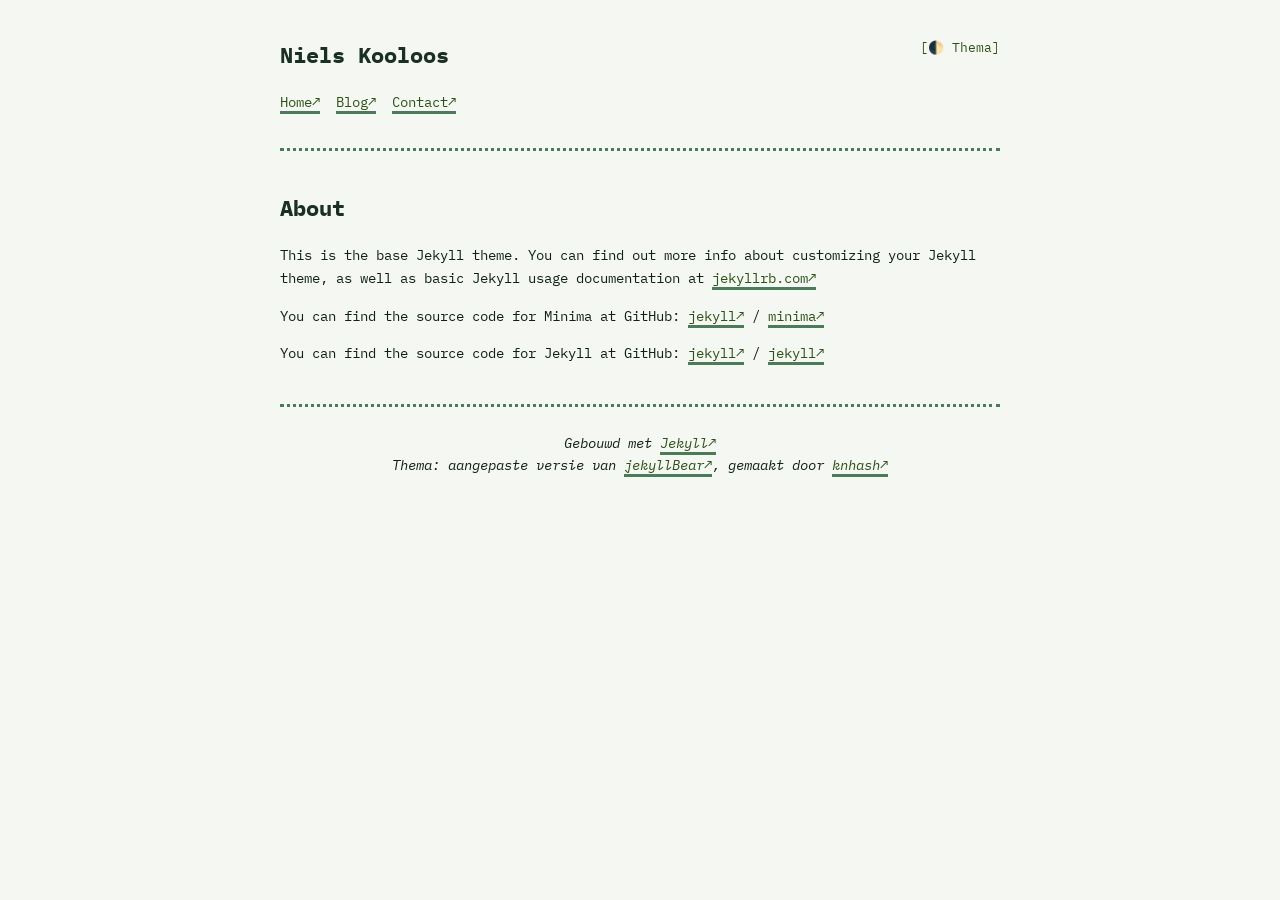
==== about/index.html @ 733a375f "Site" ====
<!DOCTYPE html><html lang="en" dir="ltr"><head><meta charset="UTF-8"><meta name="viewport" content="width=device-width, initial-scale=1.0"><meta http-equiv="X-UA-Compatible" content="ie=edge"><title>About | Niels Kooloos</title><meta name="description" content="Journalist bij BNR Nieuwsradio met liefde voor tech <3"><link rel="shortcut icon" href="/assets/puter.png" type="image/png"><link rel="icon" href="/assets/puter.png" type="image/png"><link rel="apple-touch-icon" href="/assets/puter.png"><link href='/feed.xml' rel='alternate' type='application/atom+xml'><link rel="canonical" href="/about/"><link rel="stylesheet" href="/assets/style.css"><body><main> <!DOCTYPE html><html lang="en" dir="ltr"><header> <button id="theme-toggle" aria-label="Toggle dark/light mode">[🌓 Thema]</button> <!-- header waar je op kan klikken om terug te komen bij home --> <a href="/" style="text-decoration: none; color: inherit;"><h2 class="title">Niels Kooloos</h2></a><div id="barbaar">Wow, light mode, echt?</div><!-- navigatiebalk --><nav><p> <a href="http://localhost:4000/">Home</a> <a href="http://localhost:4000/Blog/">Blog</a> <a href="http://localhost:4000/Contact/">Contact</a></p></nav><script> (function () { const saved = localStorage.getItem('theme'); if (saved) document.documentElement.setAttribute('data-theme', saved); document.getElementById('theme-toggle').addEventListener('click', function() { const current = document.documentElement.getAttribute('data-theme'); const effective = current || ( window.matchMedia('(prefers-color-scheme: dark)').matches ? 'dark' : 'light' ); const next = effective === 'dark' ? 'light' : 'dark'; document.documentElement.setAttribute('data-theme', next); localStorage.setItem('theme', next); }); })(); </script></header><article><h1>About</h1><p>This is the base Jekyll theme. You can find out more info about customizing your Jekyll theme, as well as basic Jekyll usage documentation at <a href="https://jekyllrb.com/">jekyllrb.com</a></p><p>You can find the source code for Minima at GitHub: <a href="https://github.com/jekyll">jekyll</a> / <a href="https://github.com/jekyll/minima">minima</a></p><p>You can find the source code for Jekyll at GitHub: <a href="https://github.com/jekyll">jekyll</a> / <a href="https://github.com/jekyll/jekyll">jekyll</a></p></article></main><footer class="bottom-footer"> <!-- <span class="mini-note">You've reached the end of the page. Good job!</span> --> <!--<nav class="sans"><hr><p><label class="menu-icon" for="menu-btn">Menu</label></p><ul class="site-nav"><li><a href="/">Home</a><li><a href="/blog">Blog</a><li><a href="/designs">Designs</a><li><a href="/about">About</a><li><a href="https://canisee.xyz" title="Confirm your vision functionality">[Can I See]</a></ul></nav>--> <i>Gebouwd met <a href="https://jekyllrb.com/">Jekyll</a> <br> Thema: aangepaste versie van <a href="https://github.com/knhash/jekyllBear" title="the art">jekyllBear</a>, gemaakt door <a href="https://knhash.in" title="the artist">knhash</a></i></footer>
---- assets/style.css ----
/* =============================================================================
   JEKYLL BEAR THEME - PINE FOREST AESTHETIC
   ============================================================================= */
/* =============================================================================
   FONTS & IMPORTS
   ============================================================================= */

@import url('https://fonts.googleapis.com/css2?family=IBM+Plex+Mono:ital,wght@0,100;0,200;0,300;0,400;0,500;0,600;0,700;1,100;1,200;1,300;1,400;1,500;1,600;1,700&display=swap');

/* =============================================================================
   CSS CUSTOM PROPERTIES (VARIABLES)
   ============================================================================= */

:root {
    /* Layout */
    --width: 720px;
    
    /* Typography */
    --font-main: 'IBM Plex Mono', monospace;
    --font-secondary: 'IBM Plex Mono', monospace;
    --font-monospace: 'IBM Plex Mono', monospace;
    --font-scale: 0.9em;
    
    /* Spacing */
    --spacing-xs: 5px;
    --spacing-sm: 10px;
    --spacing-md: 20px;
    --spacing-lg: 40px;
    --spacing-xl: 60px;
    
    /* Border radius */
    --radius-sm: 3px;
    --radius-md: 5px;
    
    /* Transitions */
    --transition-fast: 0.2s;
    --transition-normal: 0.3s;
    
    /* Z-index scale */
    --z-dropdown: 200;
    --z-modal: 1000;
    
    /* Pine Forest Theme Colors - Light Mode */
    --background-color: #F5F7F3; /* Light pine needle mist */
    --heading-color: #1A3025; /* Deep forest green */
    --text-color: #0F2018; /* Dark pine shadow */
    --link-color: #2D5016; /* Forest moss */
    --visited-color: #1E3A11; /* Deep woodland */
    --main-color: #4A7C59; /* Pine needle green */
    --code-background-color: #E8EDEA; /* Frosted pine */
    --code-color: #1A3025; /* Deep forest green */
    --blockquote-color: #7A9B85; /* Sage green */
    
    /* Interactive colors derived from theme */
    --hover-color: white;
    --border-color: var(--blockquote-color);
    --shadow-color: rgba(0, 0, 0, 0.18);
    
    /* Glow effects for interactive elements */
    --glow-color-light: rgba(45, 80, 22, 0.3);
    --glow-color-medium: rgba(45, 80, 22, 0.5);
}

/* Dark Mode Color Overrides */
@media (prefers-color-scheme: dark) {
    :root {
        --background-color: #0D1B12; /* Dark pine shadow */
        --heading-color: #C8D8CE; /* Light pine mist */
        --text-color: #E0EADE; /* Pale forest light */
        --link-color: #7AB069; /* Bright moss green */
        --visited-color: #9BC490; /* Light woodland */
        --main-color: #8BB899; /* Soft pine green */
        --code-background-color: #1A2B1F; /* Dark evergreen */
        --code-color: #C8D8CE; /* Light pine mist */
        --blockquote-color: #4A6B52; /* Forest undergrowth */
        
        /* Dark mode glow effects */
        --glow-color-light: rgba(122, 176, 105, 0.3);
        --glow-color-medium: rgba(122, 176, 105, 0.5);
    }
}

/* ==========================
Voor de theme toggle knop :) 
=============================*/

/* Manual override: always dark */
[data-theme="dark"] {
    --background-color: #0D1B12;
    --heading-color: #C8D8CE;
    --text-color: #E0EADE;
    --link-color: #7AB069;
    --visited-color: #9BC490;
    --main-color: #8BB899;
    --code-background-color: #1A2B1F;
    --code-color: #C8D8CE;
    --blockquote-color: #4A6B52;
    --glow-color-light: rgba(122, 176, 105, 0.3);
    --glow-color-medium: rgba(122, 176, 105, 0.5);
}

/* Manual override: always light */
[data-theme="light"] {
    --background-color: #F5F7F3;
    --heading-color: #1A3025;
    --text-color: #0F2018;
    --link-color: #2D5016;
    --visited-color: #1E3A11;
    --main-color: #4A7C59;
    --code-background-color: #E8EDEA;
    --code-color: #1A3025;
    --blockquote-color: #7A9B85;
    --glow-color-light: rgba(45, 80, 22, 0.3);
    --glow-color-medium: rgba(45, 80, 22, 0.5);
}

#theme-toggle {
    background: none;
    border: none;
    color: var(--link-color);
    font-family: var(--font-main);
    font-size: var(--font-scale);
    cursor: pointer;
    padding: 0;
    float: right;
}

#theme-toggle:hover {
    background-color: var(--main-color);
    color: var(--hover-color);
}

body, body * {
    transition: background-color 0.5s ease, color 0.5s ease, border-color 0.5s ease;
}

/* ==========================
Roast
=============================*/

#barbaar {
    position: fixed;
    bottom: 20px;
    right: 20px;
    font-family: var(--font-main);
    font-size: 0.8em;
    color: var(--text-color);
    opacity: 0;
    transition: opacity 0.5s ease;
    pointer-events: none;
}

[data-theme="light"] #barbaar {
    opacity: 1;
}

/* =============================================================================
   BASE STYLES
   ============================================================================= */

body {
    font-family: var(--font-secondary);
    font-size: var(--font-scale);
    margin: auto;
    padding: var(--spacing-md);
    max-width: var(--width);
    text-align: left;
    background-color: var(--background-color);
    word-wrap: break-word;
    overflow-wrap: break-word;
    line-height: 1.5;
    color: var(--text-color);
}

/* =============================================================================
   TYPOGRAPHY
   ============================================================================= */

h1, h2, h3, h4, h5, h6 {
    font-family: var(--font-main);
    color: var(--heading-color);
}

strong, b {
    color: var(--heading-color);
}

/* =============================================================================
   LINKS
   ============================================================================= */

a {
    color: var(--link-color);
    font-family: var(--font-main);
    cursor: pointer;
    text-decoration: none;
    border-bottom: 3px solid var(--main-color);
    transition: all var(--transition-fast) ease;
}

a:hover {
    background-color: var(--main-color);
    color: var(--hover-color);
    text-decoration: none;
}

a:visited {
    color: var(--visited-color);
}

/* External link marker */
a[href^="http"]:where(:not([href*="knhash.in/"])):not(:has(img))::after {
    content: "↗";
    font-family: var(--font-monospace);
}

.title:hover {
    text-decoration: none;
}

.title h1 {
    font-size: 1.5em;
}

/* =============================================================================
   LAYOUT COMPONENTS
   ============================================================================= */

header {
    margin-bottom: var(--spacing-lg);
    padding-bottom: var(--spacing-md);
    border-bottom: 3px dotted var(--main-color);
}

nav a {
    margin-right: 8px;
}

main {
    line-height: 1.6;
}

footer {
    margin-top: var(--spacing-lg);
    border-top: 3px dotted var(--main-color);
    padding: 25px 0;
    text-align: center;
}

footer > span:has(a[href="https://bearblog.dev"]) {
    display: none;
}

/* =============================================================================
   CONTENT ELEMENTS
   ============================================================================= */

hr {
    border: 0;
    border-top: 1px dashed var(--border-color);
}

img {
    max-width: 100%;
}

blockquote {
    border-left: 1px solid var(--blockquote-color);
    color: var(--code-color);
    padding-left: var(--spacing-md);
    font-style: italic;
}

/* =============================================================================
   CODE & SYNTAX HIGHLIGHTING
   ============================================================================= */

code {
    font-family: var(--font-monospace);
    padding: 2px;
    background-color: var(--code-background-color);
    color: var(--code-color);
    border-radius: var(--radius-sm);
}

.highlight,
.code {
    padding: 1px 15px;
    background-color: var(--code-background-color);
    color: var(--code-color);
    border-radius: var(--radius-sm);
    margin-block-start: 1em;
    margin-block-end: 1em;
    overflow-x: auto;
}

/* =============================================================================
   TABLES
   ============================================================================= */

table {
    width: 100%;
    border-spacing: 0;
}

th, td {
    padding: 6px 13px;
    border: 1px solid var(--border-color);
    font-size: 1em;
}

/* =============================================================================
   BLOG POST LISTINGS
   ============================================================================= */

ul.blog-posts {
    list-style-type: none;
    padding: unset;
}

ul.blog-posts li {
    display: flex;
    margin-bottom: var(--spacing-sm);
}

ul.blog-posts li span {
    flex: 0 0 130px;
}

ul.blog-posts li a:visited {
    color: var(--visited-color);
}

i time {
    font-style: normal;
    opacity: 0.7;
}

/* =============================================================================
   UTILITY CLASSES
   ============================================================================= */

.inline {
    width: auto !important;
}

button {
    margin: 0;
    cursor: pointer;
}

/* =============================================================================
   FORM ELEMENTS
   ============================================================================= */

input, button, textarea, select {
    margin: 0;
    padding: 0;
    box-sizing: border-box;
    font: inherit;
}

legend {
    margin: var(--spacing-md) 0;
    font-weight: bold;
}

label {
    display: block;
    font-weight: bold;
}

input, textarea {
    margin: 0 0 var(--spacing-sm);
    padding: var(--spacing-xs) var(--spacing-sm);
    color: var(--text-color);
    background: var(--code-background-color);
    border: 2px solid var(--link-color);
    border-radius: var(--radius-md);
}

input {
    width: 55%;
}

textarea {
    width: 95%;
}

input[type=button], 
input[type=submit], 
input[type=reset] {
    margin: 0 0 var(--spacing-md);
    padding: 7px;
    font-family: var(--font-secondary);
    font-weight: bold;
    color: var(--background-color);
    background: var(--link-color);
    border-radius: var(--radius-md);
    cursor: pointer;
}

::placeholder {
    color: var(--text-color);
    opacity: 0.7;
}
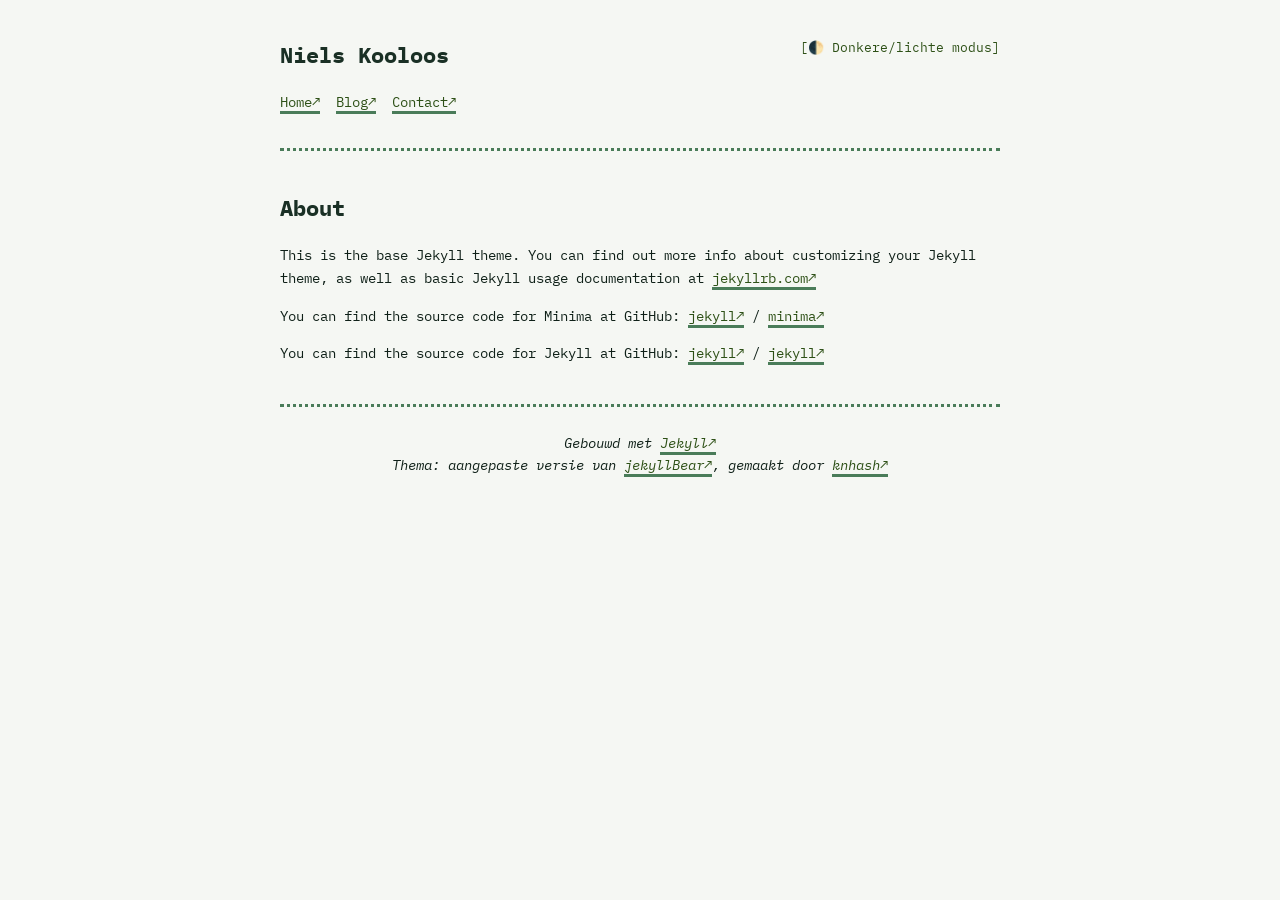
==== commit a30cd1dc: "Update" ====
--- a/about/index.html
+++ b/about/index.html
@@ -1 +1 @@
-<!DOCTYPE html><html lang="en" dir="ltr"><head><meta charset="UTF-8"><meta name="viewport" content="width=device-width, initial-scale=1.0"><meta http-equiv="X-UA-Compatible" content="ie=edge"><title>About | Niels Kooloos</title><meta name="description" content="Journalist bij BNR Nieuwsradio met liefde voor tech <3"><link rel="shortcut icon" href="/assets/puter.png" type="image/png"><link rel="icon" href="/assets/puter.png" type="image/png"><link rel="apple-touch-icon" href="/assets/puter.png"><link href='/feed.xml' rel='alternate' type='application/atom+xml'><link rel="canonical" href="/about/"><link rel="stylesheet" href="/assets/style.css"><body><main> <!DOCTYPE html><html lang="en" dir="ltr"><header> <button id="theme-toggle" aria-label="Toggle dark/light mode">[🌓 Thema]</button> <!-- header waar je op kan klikken om terug te komen bij home --> <a href="/" style="text-decoration: none; color: inherit;"><h2 class="title">Niels Kooloos</h2></a><div id="barbaar">Wow, light mode, echt?</div><!-- navigatiebalk --><nav><p> <a href="http://localhost:4000/">Home</a> <a href="http://localhost:4000/Blog/">Blog</a> <a href="http://localhost:4000/Contact/">Contact</a></p></nav><script> (function () { const saved = localStorage.getItem('theme'); if (saved) document.documentElement.setAttribute('data-theme', saved); document.getElementById('theme-toggle').addEventListener('click', function() { const current = document.documentElement.getAttribute('data-theme'); const effective = current || ( window.matchMedia('(prefers-color-scheme: dark)').matches ? 'dark' : 'light' ); const next = effective === 'dark' ? 'light' : 'dark'; document.documentElement.setAttribute('data-theme', next); localStorage.setItem('theme', next); }); })(); </script></header><article><h1>About</h1><p>This is the base Jekyll theme. You can find out more info about customizing your Jekyll theme, as well as basic Jekyll usage documentation at <a href="https://jekyllrb.com/">jekyllrb.com</a></p><p>You can find the source code for Minima at GitHub: <a href="https://github.com/jekyll">jekyll</a> / <a href="https://github.com/jekyll/minima">minima</a></p><p>You can find the source code for Jekyll at GitHub: <a href="https://github.com/jekyll">jekyll</a> / <a href="https://github.com/jekyll/jekyll">jekyll</a></p></article></main><footer class="bottom-footer"> <!-- <span class="mini-note">You've reached the end of the page. Good job!</span> --> <!--<nav class="sans"><hr><p><label class="menu-icon" for="menu-btn">Menu</label></p><ul class="site-nav"><li><a href="/">Home</a><li><a href="/blog">Blog</a><li><a href="/designs">Designs</a><li><a href="/about">About</a><li><a href="https://canisee.xyz" title="Confirm your vision functionality">[Can I See]</a></ul></nav>--> <i>Gebouwd met <a href="https://jekyllrb.com/">Jekyll</a> <br> Thema: aangepaste versie van <a href="https://github.com/knhash/jekyllBear" title="the art">jekyllBear</a>, gemaakt door <a href="https://knhash.in" title="the artist">knhash</a></i></footer>
+<!DOCTYPE html><html lang="en" dir="ltr"><head><meta charset="UTF-8"><meta name="viewport" content="width=device-width, initial-scale=1.0"><meta http-equiv="X-UA-Compatible" content="ie=edge"><title>About | Niels Kooloos</title><meta name="description" content="Journalist bij BNR Nieuwsradio met liefde voor tech <3"><link rel="shortcut icon" href="/assets/puter.png" type="image/png"><link rel="icon" href="/assets/puter.png" type="image/png"><link rel="apple-touch-icon" href="/assets/puter.png"><link href='/feed.xml' rel='alternate' type='application/atom+xml'><link rel="canonical" href="/about/"><link rel="stylesheet" href="/assets/style.css"><body><main> <!DOCTYPE html><html lang="en" dir="ltr"><header> <button id="theme-toggle" aria-label="Toggle dark/light mode">[🌓 Donkere/lichte modus]</button> <!-- header waar je op kan klikken om terug te komen bij home --> <a href="/" style="text-decoration: none; color: inherit;"><h2 class="title">Niels Kooloos</h2></a> <!-- navigatiebalk --><nav><p> <a href="https://nielskooloos.nl/">Home</a> <a href="https://nielskooloos.nl/Blog/">Blog</a> <a href="https://nielskooloos.nl/Contact/">Contact</a></p></nav><script> (function () { const saved = localStorage.getItem('theme'); if (saved) document.documentElement.setAttribute('data-theme', saved); document.getElementById('theme-toggle').addEventListener('click', function() { const current = document.documentElement.getAttribute('data-theme'); const effective = current || ( window.matchMedia('(prefers-color-scheme: dark)').matches ? 'dark' : 'light' ); const next = effective === 'dark' ? 'light' : 'dark'; document.documentElement.setAttribute('data-theme', next); localStorage.setItem('theme', next); }); })(); </script><div id="barbaar">Wow, light mode, echt?</div></header><article><h1>About</h1><p>This is the base Jekyll theme. You can find out more info about customizing your Jekyll theme, as well as basic Jekyll usage documentation at <a href="https://jekyllrb.com/">jekyllrb.com</a></p><p>You can find the source code for Minima at GitHub: <a href="https://github.com/jekyll">jekyll</a> / <a href="https://github.com/jekyll/minima">minima</a></p><p>You can find the source code for Jekyll at GitHub: <a href="https://github.com/jekyll">jekyll</a> / <a href="https://github.com/jekyll/jekyll">jekyll</a></p></article></main><footer class="bottom-footer"> <!-- <span class="mini-note">You've reached the end of the page. Good job!</span> --> <!--<nav class="sans"><hr><p><label class="menu-icon" for="menu-btn">Menu</label></p><ul class="site-nav"><li><a href="/">Home</a><li><a href="/blog">Blog</a><li><a href="/designs">Designs</a><li><a href="/about">About</a><li><a href="https://canisee.xyz" title="Confirm your vision functionality">[Can I See]</a></ul></nav>--> <i>Gebouwd met <a href="https://jekyllrb.com/">Jekyll</a> <br> Thema: aangepaste versie van <a href="https://github.com/knhash/jekyllBear" title="the art">jekyllBear</a>, gemaakt door <a href="https://knhash.in" title="the artist">knhash</a></i></footer>
--- a/assets/style.css
+++ b/assets/style.css
@@ -137,7 +137,6 @@
 /* ==========================
 Roast
 =============================*/
-
 #barbaar {
     position: fixed;
     bottom: 20px;
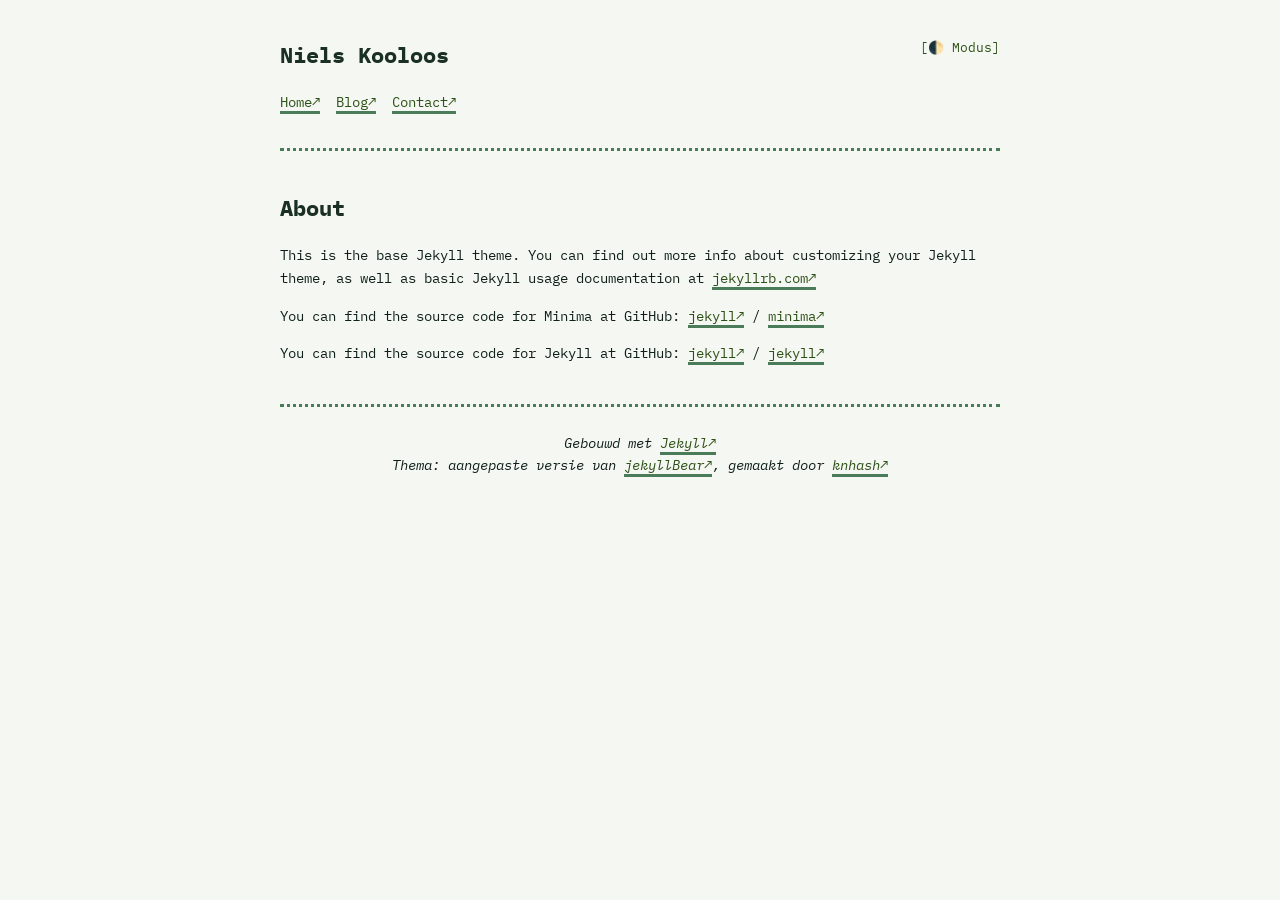
==== commit 4924965f: "Update :3" ====
--- a/about/index.html
+++ b/about/index.html
@@ -1 +1 @@
-<!DOCTYPE html><html lang="en" dir="ltr"><head><meta charset="UTF-8"><meta name="viewport" content="width=device-width, initial-scale=1.0"><meta http-equiv="X-UA-Compatible" content="ie=edge"><title>About | Niels Kooloos</title><meta name="description" content="Journalist bij BNR Nieuwsradio met liefde voor tech <3"><link rel="shortcut icon" href="/assets/puter.png" type="image/png"><link rel="icon" href="/assets/puter.png" type="image/png"><link rel="apple-touch-icon" href="/assets/puter.png"><link href='/feed.xml' rel='alternate' type='application/atom+xml'><link rel="canonical" href="/about/"><link rel="stylesheet" href="/assets/style.css"><body><main> <!DOCTYPE html><html lang="en" dir="ltr"><header> <button id="theme-toggle" aria-label="Toggle dark/light mode">[🌓 Donkere/lichte modus]</button> <!-- header waar je op kan klikken om terug te komen bij home --> <a href="/" style="text-decoration: none; color: inherit;"><h2 class="title">Niels Kooloos</h2></a> <!-- navigatiebalk --><nav><p> <a href="https://nielskooloos.nl/">Home</a> <a href="https://nielskooloos.nl/Blog/">Blog</a> <a href="https://nielskooloos.nl/Contact/">Contact</a></p></nav><script> (function () { const saved = localStorage.getItem('theme'); if (saved) document.documentElement.setAttribute('data-theme', saved); document.getElementById('theme-toggle').addEventListener('click', function() { const current = document.documentElement.getAttribute('data-theme'); const effective = current || ( window.matchMedia('(prefers-color-scheme: dark)').matches ? 'dark' : 'light' ); const next = effective === 'dark' ? 'light' : 'dark'; document.documentElement.setAttribute('data-theme', next); localStorage.setItem('theme', next); }); })(); </script><div id="barbaar">Wow, light mode, echt?</div></header><article><h1>About</h1><p>This is the base Jekyll theme. You can find out more info about customizing your Jekyll theme, as well as basic Jekyll usage documentation at <a href="https://jekyllrb.com/">jekyllrb.com</a></p><p>You can find the source code for Minima at GitHub: <a href="https://github.com/jekyll">jekyll</a> / <a href="https://github.com/jekyll/minima">minima</a></p><p>You can find the source code for Jekyll at GitHub: <a href="https://github.com/jekyll">jekyll</a> / <a href="https://github.com/jekyll/jekyll">jekyll</a></p></article></main><footer class="bottom-footer"> <!-- <span class="mini-note">You've reached the end of the page. Good job!</span> --> <!--<nav class="sans"><hr><p><label class="menu-icon" for="menu-btn">Menu</label></p><ul class="site-nav"><li><a href="/">Home</a><li><a href="/blog">Blog</a><li><a href="/designs">Designs</a><li><a href="/about">About</a><li><a href="https://canisee.xyz" title="Confirm your vision functionality">[Can I See]</a></ul></nav>--> <i>Gebouwd met <a href="https://jekyllrb.com/">Jekyll</a> <br> Thema: aangepaste versie van <a href="https://github.com/knhash/jekyllBear" title="the art">jekyllBear</a>, gemaakt door <a href="https://knhash.in" title="the artist">knhash</a></i></footer>
+<!DOCTYPE html><html lang="en" dir="ltr"><head><meta charset="UTF-8"><meta name="viewport" content="width=device-width, initial-scale=1.0"><meta http-equiv="X-UA-Compatible" content="ie=edge"><title>About | Niels Kooloos</title><meta name="description" content="Journalist bij BNR Nieuwsradio met liefde voor tech <3"><link rel="shortcut icon" href="/assets/puter.png" type="image/png"><link rel="icon" href="/assets/puter.png" type="image/png"><link rel="apple-touch-icon" href="/assets/puter.png"><link href='/feed.xml' rel='alternate' type='application/atom+xml'><link rel="canonical" href="/about/"><link rel="stylesheet" href="/assets/style.css"><body><main> <!DOCTYPE html><html lang="en" dir="ltr"><header> <button id="theme-toggle" aria-label="Toggle dark/light mode">[🌓 Modus]</button> <!-- header waar je op kan klikken om terug te komen bij home --> <a href="/" style="text-decoration: none; color: inherit;"><h2 class="title">Niels Kooloos</h2></a> <!-- navigatiebalk --><nav><p> <a href="https://nielskooloos.nl/">Home</a> <a href="https://nielskooloos.nl/Blog/">Blog</a> <a href="https://nielskooloos.nl/Contact/">Contact</a></p></nav><script> (function () { const saved = localStorage.getItem('theme'); if (saved) document.documentElement.setAttribute('data-theme', saved); document.getElementById('theme-toggle').addEventListener('click', function() { const current = document.documentElement.getAttribute('data-theme'); const effective = current || ( window.matchMedia('(prefers-color-scheme: dark)').matches ? 'dark' : 'light' ); const next = effective === 'dark' ? 'light' : 'dark'; document.documentElement.setAttribute('data-theme', next); localStorage.setItem('theme', next); }); })(); </script><div id="barbaar">Wow, light mode, echt?</div></header><article><h1>About</h1><p>This is the base Jekyll theme. You can find out more info about customizing your Jekyll theme, as well as basic Jekyll usage documentation at <a href="https://jekyllrb.com/">jekyllrb.com</a></p><p>You can find the source code for Minima at GitHub: <a href="https://github.com/jekyll">jekyll</a> / <a href="https://github.com/jekyll/minima">minima</a></p><p>You can find the source code for Jekyll at GitHub: <a href="https://github.com/jekyll">jekyll</a> / <a href="https://github.com/jekyll/jekyll">jekyll</a></p></article></main><footer class="bottom-footer"> <!-- <span class="mini-note">You've reached the end of the page. Good job!</span> --> <!--<nav class="sans"><hr><p><label class="menu-icon" for="menu-btn">Menu</label></p><ul class="site-nav"><li><a href="/">Home</a><li><a href="/blog">Blog</a><li><a href="/designs">Designs</a><li><a href="/about">About</a><li><a href="https://canisee.xyz" title="Confirm your vision functionality">[Can I See]</a></ul></nav>--> <i>Gebouwd met <a href="https://jekyllrb.com/">Jekyll</a> <br> Thema: aangepaste versie van <a href="https://github.com/knhash/jekyllBear" title="the art">jekyllBear</a>, gemaakt door <a href="https://knhash.in" title="the artist">knhash</a></i></footer>
